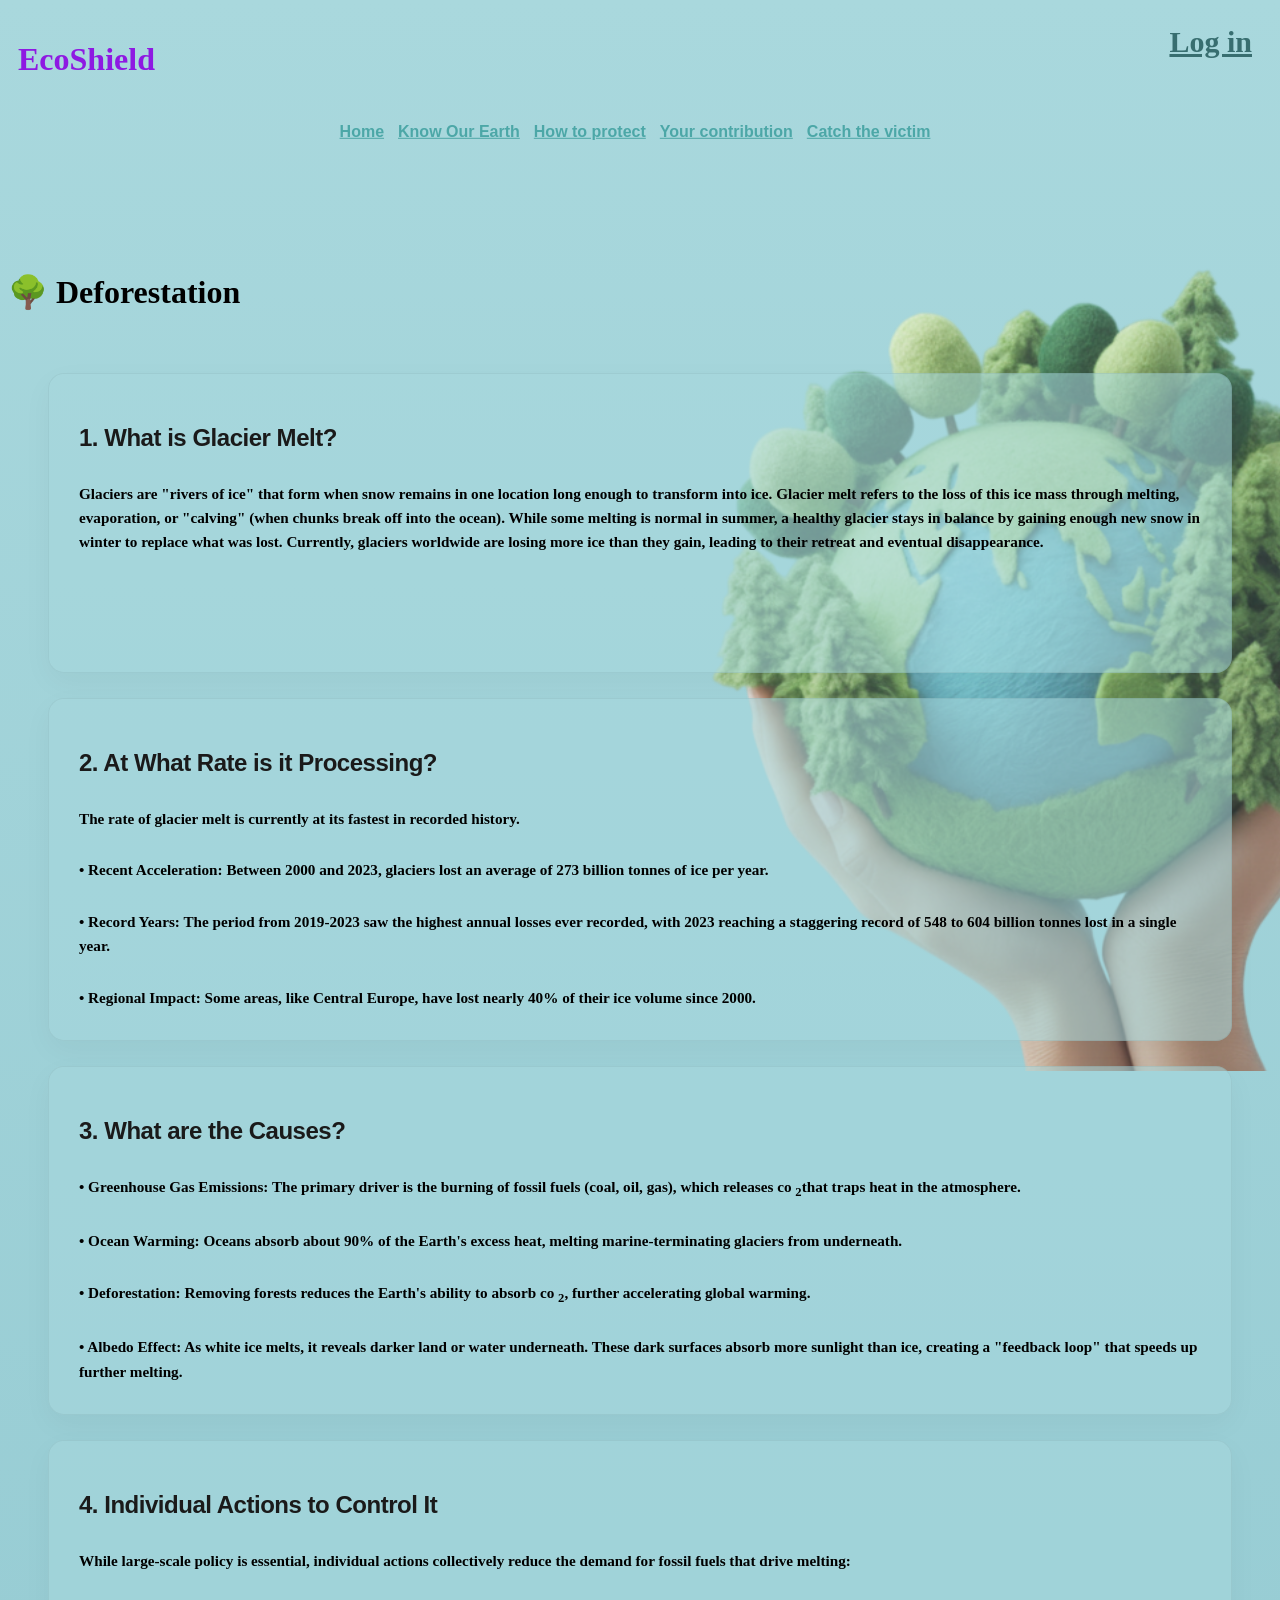
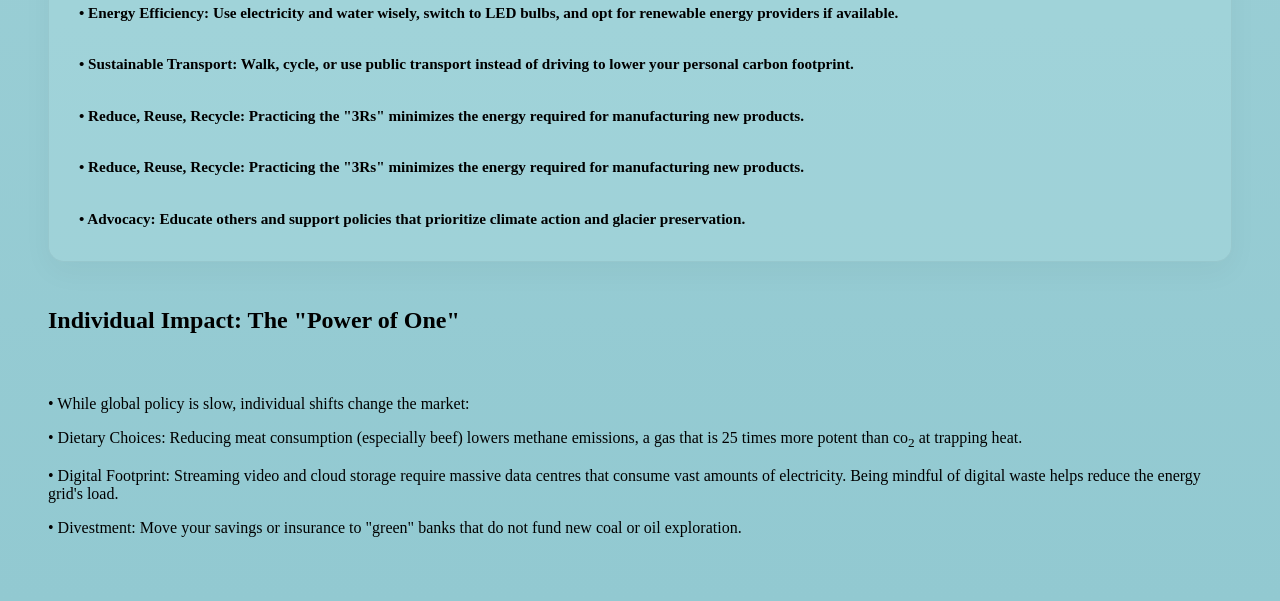
==== Deforestation.html @ dd951f1c "Add files via upload" ====
<!DOCTYPE html>
<html lang="en">
<head>
    <meta charset="UTF-8">
    <meta name="viewport" content="width=device-width, initial-scale=1.0">
    <link rel="stylesheet" href="1style.css">
    <title>EcoShield</title>
</head>
<body>
    <header>
        <h1>EcoShield </h1>

        <h2 class="lo">
            <a href="login-1.html">Log in</a>
        </h2>
         <nav>
            <a href="index.html">Home</a>
            <a href="#">Know Our Earth</a>
            <a href="#">How to protect</a>
            <a href="Your contribution.html">Your contribution</a>
            <a href="#">Catch the victim</a>
        </nav>
    </header>
        <div id="main">
        <h1> &#x1F333; Deforestation</h1>
        <div id="content">
            <div id="top">
                <div class="para">
                    <h2>1. What is Glacier Melt?</h2>
                    <p>Glaciers are "rivers of ice" that form when snow remains in one location long enough to transform into ice. Glacier melt refers to the loss of this ice mass through melting, evaporation, or "calving" (when chunks break off into the ocean). While some melting is normal in summer, a healthy glacier stays in balance by gaining enough new snow in winter to replace what was lost. Currently, glaciers worldwide are losing more ice than they gain, leading to their retreat and eventual disappearance.</p>
                </div>
                <div class="para">
                    <h2>2. At What Rate is it Processing?</h2>
                    <p>The rate of glacier melt is currently at its fastest in recorded history.</p>
                    <p>• Recent Acceleration: Between 2000 and 2023, glaciers lost an average of 273 billion tonnes of ice per year.</p>
                    <p>• Record Years: The period from 2019-2023 saw the highest annual losses ever recorded, with 2023 reaching a staggering record of 548 to 604 billion tonnes lost in a single year.</p>
                    <p>• Regional Impact: Some areas, like Central Europe, have lost nearly 40% of their ice volume since 2000.</p>
                </div>
                <div class="para">
                    <h2>3. What are the Causes?</h2>
                    <p>• Greenhouse Gas Emissions: The primary driver is the burning of fossil fuels (coal, oil, gas), which releases co <sub>2</sub>that traps heat in the atmosphere.</p>
                    <p>• Ocean Warming: Oceans absorb about 90% of the Earth's excess heat, melting marine-terminating glaciers from underneath.</p>
                    <p>• Deforestation: Removing forests reduces the Earth's ability to absorb co <sub>2</sub>, further accelerating global warming.</p>
                    <p>• Albedo Effect: As white ice melts, it reveals darker land or water underneath. These dark surfaces absorb more sunlight than ice, creating a "feedback loop" that speeds up further melting.</p>
                </div>
                <div class="para">
                    <h2>4. Individual Actions to Control It</h2>
                    <p>While large-scale policy is essential, individual actions collectively reduce the demand for fossil fuels that drive melting:</p>
                    <p>• Energy Efficiency: Use electricity and water wisely, switch to LED bulbs, and opt for renewable energy providers if available.</p>
                    <p>• Sustainable Transport: Walk, cycle, or use public transport instead of driving to lower your personal carbon footprint.</p>
                    <p>• Reduce, Reuse, Recycle: Practicing the "3Rs" minimizes the energy required for manufacturing new products.</p>
                    <p>• Reduce, Reuse, Recycle: Practicing the "3Rs" minimizes the energy required for manufacturing new products.</p>
                    <p>• Advocacy: Educate others and support policies that prioritize climate action and glacier preservation.</p>
                </div>

                <h2>Individual Impact: The "Power of One"</h2>
                <div class="ro">
                    <p>• While global policy is slow, individual shifts change the market:</p>
                    <p>• Dietary Choices: Reducing meat consumption (especially beef) lowers methane emissions, a gas that is 25 times more potent than co<sub>2</sub> at trapping heat.</p>
                    <p>• Digital Footprint: Streaming video and cloud storage require massive data centres that consume vast amounts of electricity. Being mindful of digital waste helps reduce the energy grid's load.</p>
                    <p>• Divestment: Move your savings or insurance to "green" banks that do not fund new coal or oil exploration.</p>
                </div>
            </div>
</body>
</html>
---- 1style.css ----
*{
    box-sizing: border-box;
    font-family:gilroy;
}
body {
    background-image: 
        url(hand_earth.png),
        linear-gradient(180deg, #A9D8DD 0%, #92C9D1 100%);

        background-position: 50% 100px, 0 0; 
        background-size: 1700px auto, cover;
        background-repeat: no-repeat, no-repeat;
}
nav{
    text-align: center;
    padding-bottom: 50px;
    width: 100%;
    transform: translate(0%, -90%);
    font-weight: bold;
}
nav>a{
    font-family: Arial;
    text-align: right;
    padding-right: 10px;
    padding-top: 5px;
    padding-bottom: 5px;
    color: #4ca7a7;
    width: 30px;
    border-radius: 10px;
    transition: 0.4s ease-in-out;
}
nav a:hover {
   background-color: rgb(36, 129, 129);
   color: rgb(217, 247, 217);
   font-size: 18px;
   padding-left: 10px;
   position: relative;
   top: 5px;
}
header h1 {
    color: rgb(142, 25, 226);
    padding-top: 20px;
    padding-left: 10px;
    padding-bottom: 30px;
}
p+button {
    padding: 10px 20px;
    background-color: green;
    color: white;
    border: none;
    left: auto;
}
.lo{
    text-align: right;
    position: relative;
    bottom: 105px;
    right: 20px;
}
h2 a{
    font-size: 30px;
    transition: 0.3s ease-in-out;
    border-radius: 20px;
    color: #386e70;
}
h2 a:hover {
    color: rgb(206, 237, 236);
    background-color: rgb(99, 161, 160);
    padding-top: 5PX;
    padding-RIGHT: 10px;
    padding-left: 10px;
    padding-bottom: 5px;

    border-style: dashed;
    font-size: 30px;
}
.glo-temp{
    background-image: url(hot_earth.jpg);
    background-size: 700px;
    background-position-y: -30px;
    background-position-x:right ;
    background-repeat: no-repeat;
    width: 50%;
    max-width: 600px;
    height: 15%;
    min-height: 150px;
    border-radius: 25px;
    margin-left: 6%;
    transition: all 0.3s ease;
}
.glo-temp h1{
    color: #d1c42e;
}

.glo-temp p{
    color: antiquewhite;
    padding-left: 14px;
    margin-top: 0;
    margin-bottom: 5px;
    padding-bottom: 5px;
    font-size: large;
    text-shadow: 0 1px 1px #000000;
}


.glo-temp:hover {
    background-color: #fff5f5; /* Light warm tint */
    border-color: #ff4500;    /* Fire orange border */
    transform: translateY(-5px); /* Lifts the card up */
    box-shadow: 0 10px 10px rgb(203, 93, 10); /* Adds depth */
}
.glo-temp:active{
    transform: translateY(1px);
    box-shadow: 0 10px 10px rgb(246, 124, 31);
}

.sea-l{
    background-image: url(Wave.png);
    background-size: 600px; /* Ensures the image covers the entire element area */
    background-position-y: -24px; /* Centers the image within the element */
    background-position-x:right ; /* Centers the image within the element */
    background-repeat: no-repeat;
    width: 50%;
    max-width: 600px;
    height: 15%;
    min-height: 150px;
    border-radius: 25px;
    margin-left: 6%;
    transition: all 0.3s ease;
}
.sea-l h1{
    color: #57719a;
}
.sea-l p{
    color: #8B9FBB;
    padding-left: 14px;
    margin-top: 0;
    margin-bottom: 5px;
    padding-bottom: 5px;
    font-size: large;
    text-shadow: 1px 1px 1px #000000;

}
.sea-l:hover {
    background-color: #fff5f5; /* Light warm tint */
    border-color: #ff4500;    /* Fire orange border */
    transform: translateY(-5px); /* Lifts the card up */
    box-shadow: 0 10px 10px rgb(4, 80, 181); /* Adds depth */
}
.sea-l:active{
    transform: translateY(1px);
    box-shadow: 0 10px 10px rgba(0, 213, 255, 0.908);
}
.gla{
    background-image: url(ice.png);
    background-size: 980px; /* Ensures the image covers the entire element area */
    background-position-y: center; /* Centers the image within the element */
    background-position-x:-290px; /* Centers the image within the element */
    background-repeat: no-repeat;
    width: 50%;
    max-width: 600px;
    height: 15%;
    min-height: 150px;
    border-radius: 25px;
    margin-left: 6%;
    transition: all 0.3s ease;
}
.gla h1{
    color: #b0c3cd;
}
.gla p{
    color: #B0CED8;
    padding-left: 14px;
    margin-top: 0;
    margin-bottom: 5px;
    padding-bottom: 5px;
    font-size: large;
    text-shadow: 1px 1px 1px #000000;

}
.gla:hover {
    background-color: #fff5f5; /* Light warm tint */
    border-color: #ff4500;    /* Fire orange border */
    transform: translateY(-5px); /* Lifts the card up */
    box-shadow: 0 10px 10px rgb(0, 203, 214); /* Adds depth */
}
.gla:active{
    transform: translateY(1px);
    box-shadow: 0 10px 10px rgba(129, 249, 251, 0.908);
}
.aqi{
    background-image: url(dust.png);
    background-size: 1180px; /* Ensures the image covers the entire element area */
    background-position-y: center; /* Centers the image within the element */
    background-position-x:-500px; /* Centers the image within the element */
    background-repeat: no-repeat;
    width: 50%;
    max-width: 600px;
    height: 15%;
    min-height: 150px;
    border-radius: 25px;
    margin-left: 6%;
    transition: all 0.3s ease;
}
.aqi h1{
    color: #ffbf34d2;
}
.aqi p{
    color: #e8c566d5;
    padding-left: 14px;
    margin-top: 0;
    margin-bottom: 5px;
    padding-bottom: 5px;
    font-size: large;
    text-shadow: 1px 1px 1px #000000;

}
.aqi:hover {
    background-color: #fff5f5; /* Light warm tint */
    border-color: #ff4500;    /* Fire orange border */
    transform: translateY(-5px); /* Lifts the card up */
    box-shadow: 0 10px 10px rgb(145, 94, 0); /* Adds depth */
}
.aqi:active{
    transform: translateY(1px);
    box-shadow: 0 10px 10px rgb(188, 119, 0);
}
.df{
    background-image: url(Deforestation.png);
    background-size: 1180px; /* Ensures the image covers the entire element area */
    background-position-y: center; /* Centers the image within the element */
    background-position-x:-500px; /* Centers the image within the element */
    background-repeat: no-repeat;
    width: 50%;
    max-width: 600px;
    height: 15%;
    min-height: 150px;
    border-radius: 25px;
    margin-left: 6%;
    transition: all 0.3s ease;
}
.df h1{
    color: #B68B5E;
}
.df p{
    color: #C8A47C;
    padding-left: 14px;
    margin-top: 0;
    margin-bottom: 5px;
    padding-bottom: 5px;
    font-size: large;
    text-shadow: 1px 1px 1px #000000;

}
.df:hover {
    background-color: #fff5f5; /* Light warm tint */
    border-color: #ff4500;    /* Fire orange border */
    transform: translateY(-5px); /* Lifts the card up */
    box-shadow: 0 10px 10px rgb(64, 42, 0); /* Adds depth */
}
.df:active{
    transform: translateY(1px);
    box-shadow: 0 10px 10px rgb(147, 98, 15);
}

/* 🏔️ Glacier Melt(__Ton/yr) */
 /* #top{
    display: flex;
    flex-direction: column;
    position: relative;
}
.para{
    width: 80%;
    background-color: #1b929f55;
    margin: 2% 10%;
    font-size: large;
    position: absolute;
}
.para h2{    
    font-weight: bold;
} */

/* Container: 3 columns on desktop, 1 on mobile */
#top {
    display: grid;
    grid-template-rows: repeat(auto-fit, minmax(300px, 1fr));
    gap: 25px;
    padding: 40px;
    /* background: #f0f2f5;  */
    font-family: 'Inter', sans-serif;
}

.para {
    background: #a7d7dc8d;
    padding: 30px;
    border-radius: 16px;
    border: 1px solid rgba(0, 0, 0, 0.05);
    box-shadow: 0 10px 30px rgba(0, 0, 0, 0.04);
    transition: transform 0.5s ease, box-shadow 0.9s ease;
    display: flex;
    flex-direction: column;
}

.para:hover {
    transform: translateY(-5px);
    box-shadow: 0 20px 40px rgba(0, 0, 0, 0.08);
    border-color: #007AFF; 
}

.para h2 {
    font-family: 'Space Grotesk', sans-serif; 
    font-size: 1.5rem;
    margin-bottom: 15px;
    color: #1a1a1a;
    letter-spacing: -0.02em;
}

.para p {
    font-size: 0.95rem;
    line-height: 1.6;
    color: #000000;
    margin-bottom: 12px;
    font-weight: bold;
}

.para p:last-child {
    margin-bottom: 0;
}


#data {
    display: flex;
    flex-direction: column; /* Stacks the rows vertically */
    gap: 10px;
    color: #1f4145;
    background-color: #5c979792;
    border: 2px solid rgb(70, 136, 125);
    border-radius: 20px;
    width: 80%;
    padding-bottom: 20px;
    margin: 10%;
}
#data h2{
    display: flex;
    justify-content: center;
    color:#2a6a71;
    font-size: 50px;
}
.row {
    display: flex; /* Aligns the <h3>s or <p>s horizontally */
    justify-content: space-between; /* Spreads them across the row */
    border-bottom: 1px solid #49544b; /* Optional: adds a divider line */
    padding: 10px;

}
.row h3, .row p {
    flex: 1; /*Forces each item to take up exactly 1/3 of the row */ 
    margin: 0;
    text-align: left;
}
.row h3{
    font-weight: bold;
    font-size: 30px;
}
.row p{
    /* font-weight: bold; */
    font-size: 30px;
}

/* login code */
.login-container{
    position: relative;
    height: 100dvh;
    width: auto;
}

.login-container > h2{
    position: absolute;
    top: 0%;
    left: 5%;
}

form{
    background-color: rgba(255, 235, 205, 0.547);
    height: auto;
    width: auto;
    position: absolute;
    top: 50%;
    left: 50%;
    transform: translate(-50%, -50%); 
    padding: 40px;
    border-radius: 20px;

} 

.input-group {
    margin-bottom: 15px;
    padding: 15px 30px;
    font-family: Arial;
    background: linear-gradient(90deg, rgba(171, 217, 223, 1) 100%, rgba(163, 212, 218, 1) 100%);
    border-radius: 10px;
}

.input-group +button{
    margin-top: 15px;
    margin-left: 40%;
    font-size: large;
    color: rgb(25, 66, 103);
    background-color: #8effdde0;
    border-radius: 10px;
    padding: 10px;
}

.form-footer{
    padding-top: 30px;
}
span a{
    padding: 5px;
}
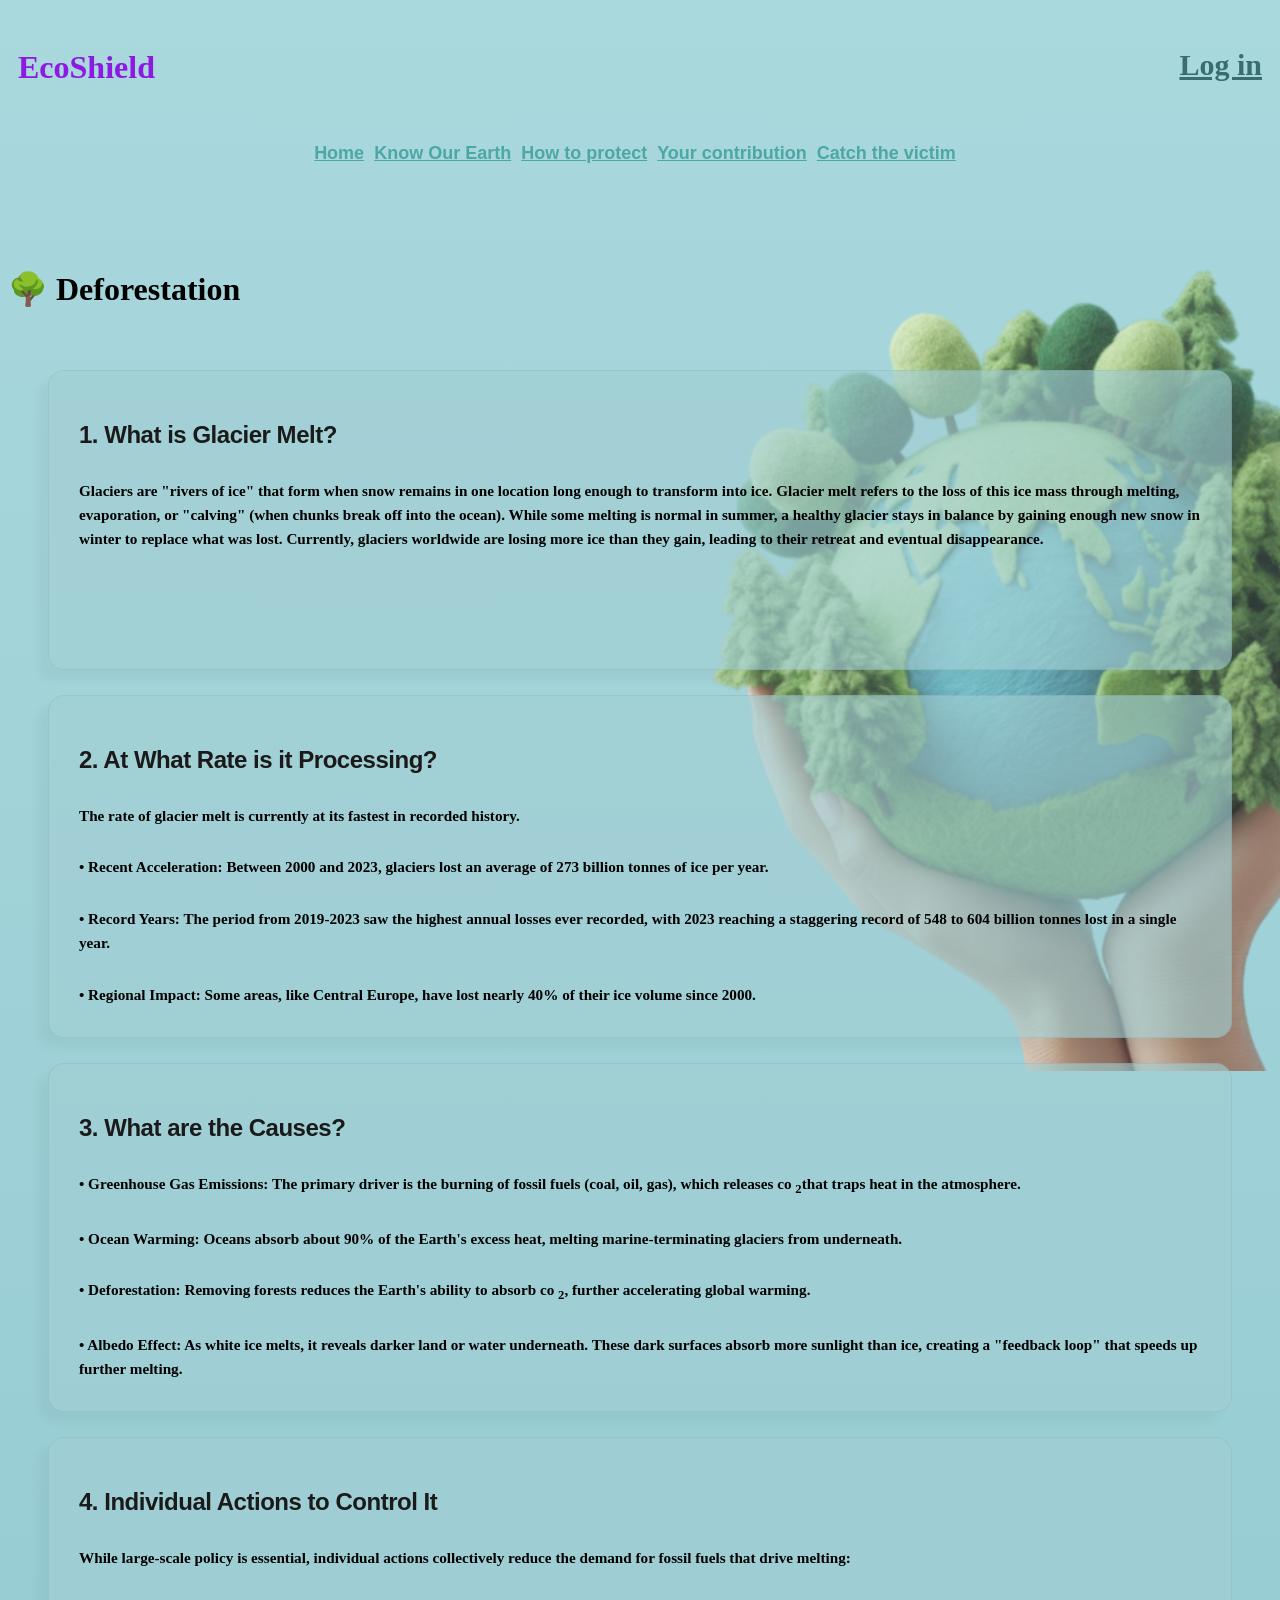
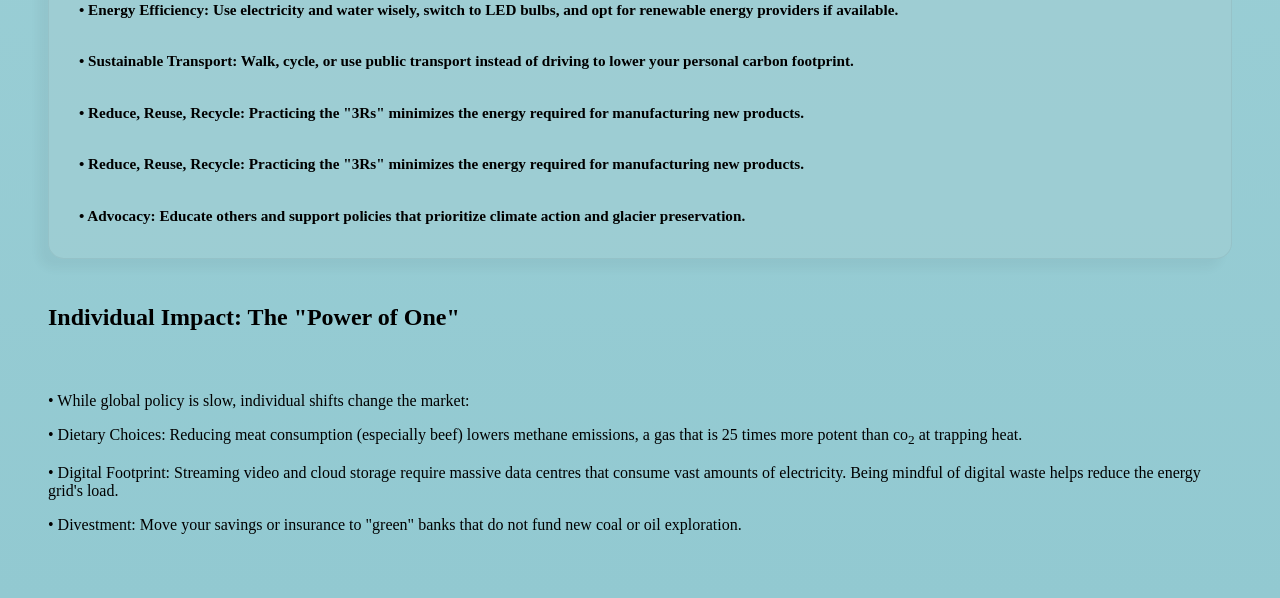
==== commit 3b92ce0e: "new look" ====
--- a/Deforestation.html
+++ b/Deforestation.html
@@ -8,17 +8,25 @@
 </head>
 <body>
     <header>
-        <h1>EcoShield </h1>
-
-        <h2 class="lo">
-            <a href="login-1.html">Log in</a>
-        </h2>
-         <nav>
-            <a href="index.html">Home</a>
-            <a href="#">Know Our Earth</a>
-            <a href="#">How to protect</a>
-            <a href="Your contribution.html">Your contribution</a>
-            <a href="#">Catch the victim</a>
+        <div class="tophead">
+            <h1>EcoShield </h1>
+            <h2 class="lo">
+                <a href="login-1.html">Log in</a>
+            </h2>
+        </div>
+        <nav>
+            <div class="hamburger" id="hamburger">
+                <span></span>
+                <span></span>
+                <span></span>
+            </div>
+            <div class="nav-links" id="nav-links">
+                <a href="index.html">Home</a>
+                <a href="#">Know Our Earth</a>
+                <a href="#">How to protect</a>
+                <a href="Your contribution.html">Your contribution</a>
+                <a href="#">Catch the victim</a>
+            </div>
         </nav>
     </header>
         <div id="main">
--- a/1style.css
+++ b/1style.css
@@ -11,68 +11,115 @@
         background-size: 1700px auto, cover;
         background-repeat: no-repeat, no-repeat;
 }
-nav{
+.tophead{
+    display: flex;
+    justify-content: space-between;
+    padding-top: 20px;
+
+}
+.tophead > h1 {
+    color: rgb(142, 25, 226);
+    padding-left: 10px;
+    /* padding-bottom: 30px; */
+}
+.tophead > h2 >a{
+    font-size: 30px;
+    padding-right: 10px;
+    transition: 0.3s ease-in-out;
+    border-radius: 20px;
+    color: #386e70;
+}
+.tophead > h2 >a:hover {
+    color: rgb(206, 237, 236);
+    background-color: rgb(99, 161, 160);
+    padding-top: 5PX;
+    padding-RIGHT: 20px;
+    padding-left: 10px;
+    padding-bottom: 5px;
+    border-style: dashed;
+    font-size: 30px;
+}
+.nav-links{
+    display: flex;
+    flex-direction: row;
+    justify-content: center;
+    padding: 30px;
+    padding-bottom: 80px;
     text-align: center;
-    padding-bottom: 50px;
-    width: 100%;
-    transform: translate(0%, -90%);
+
+}
+.nav-links>a{
+    width: auto;
+    font-family: Arial;
+    font-size: large;
     font-weight: bold;
-}
-nav>a{
-    font-family: Arial;
-    text-align: right;
     padding-right: 10px;
     padding-top: 5px;
     padding-bottom: 5px;
     color: #4ca7a7;
-    width: 30px;
+
     border-radius: 10px;
     transition: 0.4s ease-in-out;
 }
-nav a:hover {
-   background-color: rgb(36, 129, 129);
+.nav-links>a:hover {
+   background-color: rgba(36, 129, 129, 0.707);
    color: rgb(217, 247, 217);
-   font-size: 18px;
+   font-size: 20px;
    padding-left: 10px;
    position: relative;
    top: 5px;
 }
-header h1 {
-    color: rgb(142, 25, 226);
-    padding-top: 20px;
-    padding-left: 10px;
-    padding-bottom: 30px;
-}
-p+button {
+
+/* p+button {
     padding: 10px 20px;
     background-color: green;
     color: white;
     border: none;
     left: auto;
-}
-.lo{
-    text-align: right;
-    position: relative;
-    bottom: 105px;
+} */
+
+
+/* use hamburger */
+.hamburger { 
+    display: none; 
+    cursor: pointer; 
+    flex-direction: column; 
+    gap: 5px; 
+    position: absolute;
     right: 20px;
-}
-h2 a{
-    font-size: 30px;
-    transition: 0.3s ease-in-out;
-    border-radius: 20px;
-    color: #386e70;
-}
-h2 a:hover {
-    color: rgb(206, 237, 236);
-    background-color: rgb(99, 161, 160);
-    padding-top: 5PX;
-    padding-RIGHT: 10px;
-    padding-left: 10px;
-    padding-bottom: 5px;
-
-    border-style: dashed;
-    font-size: 30px;
-}
+    z-index: 100;
+    
+}
+.hamburger span { 
+    width: 25px; 
+    height: 3px; 
+    background: black; 
+}
+
+/* Mobile View (Screens smaller than 768px) */
+@media screen and (max-width: 750px) {
+  .hamburger { display: flex; }  
+
+  .nav-links {
+    display: none; /* Hide full menu by default on mobile */
+    flex-direction: column;
+    align-items: self-end;
+    position: absolute;
+    /* top: 60px; */
+    right: 0;
+    width: auto;
+    height: 250px;
+    padding-bottom: 5px;
+    background: #92c9d1b3;
+    border-radius: 60px 0px 0px 60px ;
+    text-align: center;
+  }
+
+  /* Add a class to show the menu when clicked */
+  .nav-links.active { display: flex; }
+}
+
+
 .glo-temp{
     background-image: url(hot_earth.jpg);
     background-size: 700px;
@@ -261,25 +308,12 @@
     transform: translateY(1px);
     box-shadow: 0 10px 10px rgb(147, 98, 15);
 }
-
-/* 🏔️ Glacier Melt(__Ton/yr) */
- /* #top{
-    display: flex;
-    flex-direction: column;
-    position: relative;
-}
-.para{
-    width: 80%;
-    background-color: #1b929f55;
-    margin: 2% 10%;
-    font-size: large;
-    position: absolute;
-}
-.para h2{    
-    font-weight: bold;
-} */
-
-/* Container: 3 columns on desktop, 1 on mobile */
+.div{
+    height: 25vh;
+}
+
+/* inside code page */
+
 #top {
     display: grid;
     grid-template-rows: repeat(auto-fit, minmax(300px, 1fr));
@@ -290,11 +324,11 @@
 }
 
 .para {
-    background: #a7d7dc8d;
+    background: #a1ced2a0;
     padding: 30px;
     border-radius: 16px;
     border: 1px solid rgba(0, 0, 0, 0.05);
-    box-shadow: 0 10px 30px rgba(0, 0, 0, 0.04);
+    box-shadow: -10px 10px 10px rgba(0, 0, 0, 0.04);
     transition: transform 0.5s ease, box-shadow 0.9s ease;
     display: flex;
     flex-direction: column;
@@ -413,6 +447,6 @@
 .form-footer{
     padding-top: 30px;
 }
-span a{
-    padding: 5px;
+.form-footer span{
+    padding-left: 45px;
 }
